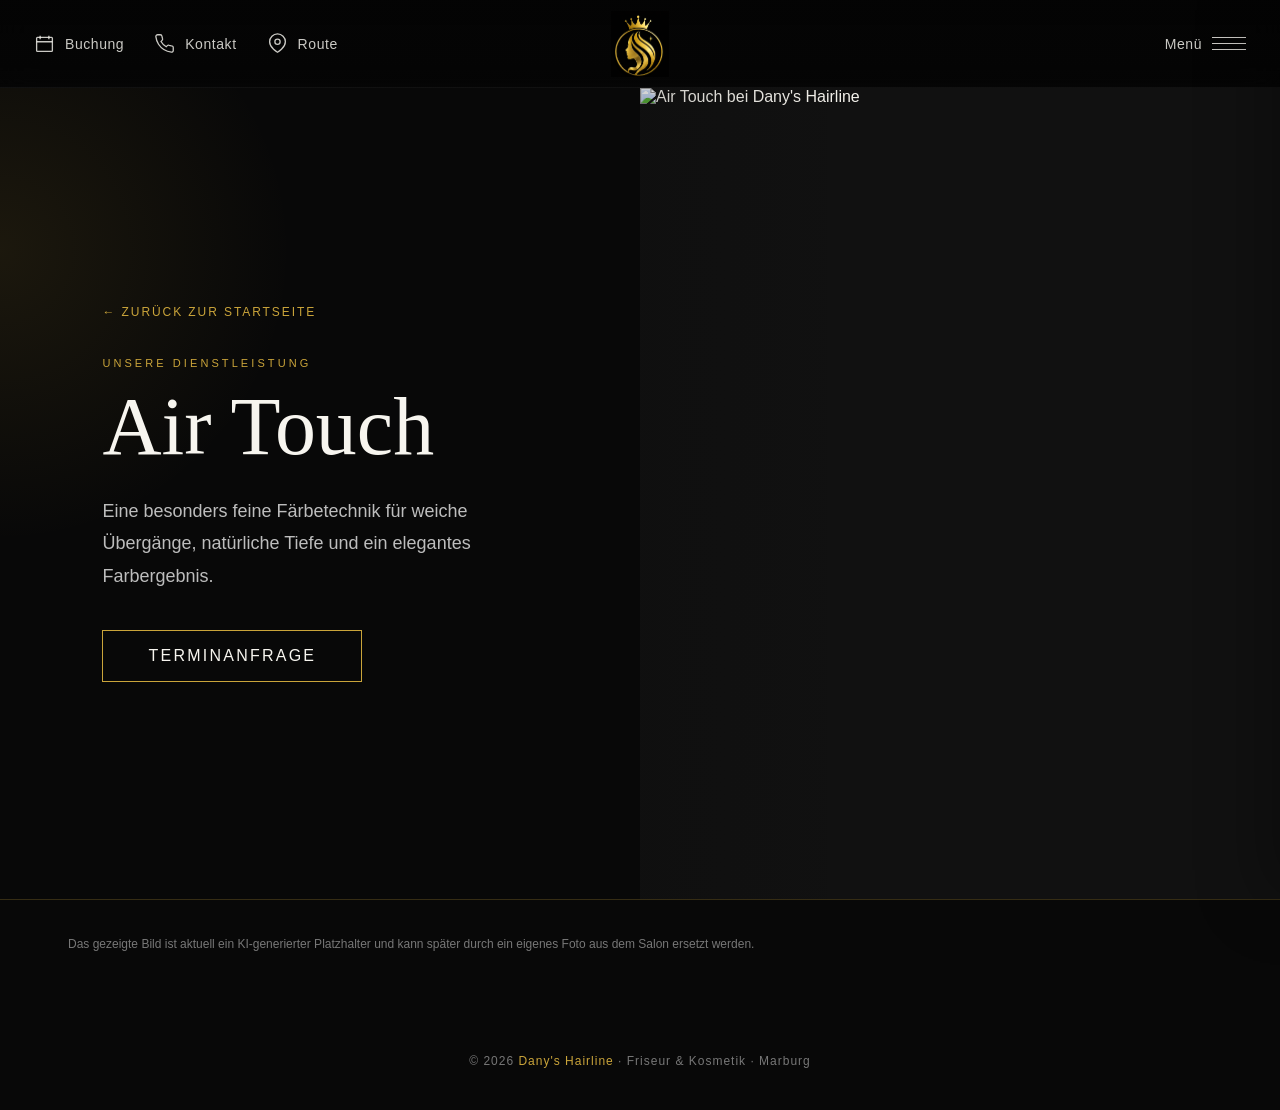
==== air-touch.html @ 47babd79 "fast alles neu!" ====
<!DOCTYPE html>
<html lang="de">
<head>
    <meta charset="UTF-8">
    <meta name="viewport" content="width=device-width, initial-scale=1.0">
    <meta name="description" content="Air Touch bei Dany's Hairline in Marburg.">
    <meta name="theme-color" content="#080808">
    <title>Air Touch | Dany's Hairline</title>
    <link rel="stylesheet" href="style.css">
</head>
<body id="top">
<header class="topbar">
        <nav class="nav-left" aria-label="Schnellzugriff">
            <button class="nav-action" id="bookingOpen" type="button" aria-label="Terminanfrage öffnen">
                <svg viewBox="0 0 24 24" fill="none" stroke="currentColor">
                    <rect x="3" y="5" width="18" height="16" rx="1"></rect>
                    <path d="M7 3v4M17 3v4M3 10h18"></path>
                </svg>
                <span>Buchung</span>
            </button>

            <a class="nav-action" href="tel:+4964211768777" aria-label="Kontakt anrufen">
                <svg viewBox="0 0 24 24" fill="none" stroke="currentColor">
                    <path d="M22 16.92v3a2 2 0 0 1-2.18 2 19.79 19.79 0 0 1-8.63-3.07 19.5 19.5 0 0 1-6-6A19.79 19.79 0 0 1 2.12 4.18 2 2 0 0 1 4.11 2h3a2 2 0 0 1 2 1.72c.12.9.33 1.78.62 2.63a2 2 0 0 1-.45 2.11L8 9.73a16 16 0 0 0 6 6l1.27-1.27a2 2 0 0 1 2.11-.45c.85.29 1.73.5 2.63.62A2 2 0 0 1 22 16.92z"></path>
                </svg>
                <span>Kontakt</span>
            </a>

            <a class="nav-action"
               href="https://www.google.com/maps/dir/?api=1&destination=Zwischenhausen+6%2C+35037+Marburg"
               target="_blank"
               rel="noopener"
               aria-label="Route öffnen">
                <svg viewBox="0 0 24 24" fill="none" stroke="currentColor">
                    <path d="M21 10c0 7-9 12-9 12S3 17 3 10a9 9 0 1 1 18 0z"></path>
                    <circle cx="12" cy="10" r="3"></circle>
                </svg>
                <span>Route</span>
            </a>
        </nav>

        <a class="brand-home" href="index.html" aria-label="Zur Startseite">
            <img src="logo-symbol.png" alt="Dany's Hairline Logo">
        </a>

        <nav class="nav-right" aria-label="Hauptmenü">
            <button class="menu-trigger" id="menuOpen" type="button" aria-label="Menü öffnen" aria-controls="sideMenu" aria-expanded="false">
                <span>Menü</span>
                <span class="hamburger" aria-hidden="true">
                    <span></span>
                    <span></span>
                    <span></span>
                </span>
            </button>
        </nav>
    </header>

<main class="service-page-main">
    <section class="service-hero">
        <div class="service-copy">
            <a class="service-back" href="index.html">← Zurück zur Startseite</a>
            <div class="service-kicker">Unsere Dienstleistung</div>
            <h1>Air Touch</h1>
            <p>Eine besonders feine Färbetechnik für weiche Übergänge, natürliche Tiefe und ein elegantes Farbergebnis.</p>
            <button class="service-cta" id="serviceBookingOpen" type="button">
                Terminanfrage
            </button>
        </div>

        <div class="service-visual">
            <img src="images/haarfarbe.jpg" alt="Air Touch bei Dany's Hairline">
        </div>
    </section>

    <div class="service-note">
        Das gezeigte Bild ist aktuell ein KI-generierter Platzhalter und kann später durch ein eigenes Foto aus dem Salon ersetzt werden.
    </div>
</main>




    <div class="booking-modal" id="bookingModal" aria-hidden="true">
        <div class="booking-card" role="dialog" aria-modal="true" aria-labelledby="bookingTitle">
            <button class="booking-close" id="bookingClose" type="button" aria-label="Schließen">×</button>

            <div class="booking-eyebrow">Dany's Hairline · Marburg</div>
            <h2 id="bookingTitle">Terminanfrage</h2>
            <p class="booking-intro">
                Wähle deine gewünschte Behandlung und deinen Wunschtermin.
                Der Termin ist erst verbindlich, sobald wir ihn dir bestätigt haben.
            </p>

            <form id="bookingForm">
                <div class="booking-grid">
                    <div class="booking-field full">
                        <label for="service">Dienstleistung *</label>
                        <select id="service" name="Dienstleistung" required>
                            <option value="" selected disabled>Bitte auswählen</option>
                            <option>Balayage</option>
                            <option>Air Touch</option>
                            <option>Babylights & Highlights</option>
                            <option>Extensions</option>
                            <option>Keratinbehandlung</option>
                            <option>Damen- & Herrenschnitt</option>
                            <option>Brautfrisuren & Styling</option>
                            <option>Make-up</option>
                            <option>Wimpernverlängerung</option>
                            <option>Microblading</option>
                            <option>Augenbrauen & Gesicht</option>
                            <option>Haarentfernung mit Fadentechnik</option>
                        </select>
                    </div>

                    <div class="booking-field">
                        <label for="bookingDate">Wunschdatum *</label>
                        <input id="bookingDate" name="Wunschdatum" type="date" required>
                    </div>

                    <div class="booking-field">
                        <label for="bookingTime">Wunschzeit *</label>
                        <input id="bookingTime" name="Wunschzeit" type="time" required>
                    </div>

                    <div class="booking-field">
                        <label for="customerName">Name *</label>
                        <input id="customerName" name="Name" type="text" autocomplete="name" required>
                    </div>

                    <div class="booking-field">
                        <label for="customerPhone">Telefon *</label>
                        <input id="customerPhone" name="Telefon" type="tel" autocomplete="tel" required>
                    </div>

                    <div class="booking-field full">
                        <label for="customerEmail">E-Mail *</label>
                        <input id="customerEmail" name="email" type="email" autocomplete="email" required>
                    </div>

                    <div class="booking-field full">
                        <label for="bookingMessage">Nachricht / Wünsche</label>
                        <textarea id="bookingMessage" name="Nachricht" placeholder="Optional, z. B. Haarlänge, gewünschtes Ergebnis oder weitere Hinweise"></textarea>
                    </div>

                    <input type="text" name="_honey" tabindex="-1" autocomplete="off" style="display:none">

                    <div class="booking-field full">
                        <label class="privacy-check">
                            <input type="checkbox" required>
                            <span>
                                Ich bin damit einverstanden, dass meine Angaben zur Bearbeitung meiner Terminanfrage verwendet werden.
                            </span>
                        </label>
                        <div class="booking-note">
                            Deine Anfrage wird an info@danyshairline.de gesendet. Eine Terminanfrage ist noch keine verbindliche Terminbestätigung.
                        </div>
                    </div>
                </div>

                <button class="booking-submit" id="bookingSubmit" type="submit">
                    Terminanfrage senden
                </button>

                <div class="booking-status" id="bookingStatus" aria-live="polite"></div>
            </form>
        </div>
    </div>


<div class="menu-backdrop" id="menuBackdrop" aria-hidden="true"></div>

    <aside class="menu-panel" id="sideMenu" aria-label="Menü">
        <div class="menu-head">
            <button class="menu-close" id="menuClose" type="button" aria-label="Menü schließen">
                <span>Schließen</span>
                <span class="close-icon" aria-hidden="true"></span>
            </button>
        </div>

        <div class="menu-content">
            <nav class="menu-main">
                <a class="menu-link" href="index.html#home">Willkommen</a>

                <button class="accordion-toggle" type="button" aria-expanded="false">
                    <span>Dany's Hairline</span>
                    <span class="plus" aria-hidden="true"></span>
                </button>
                <div class="submenu">
                    <div class="submenu-inner">
                        <a href="index.html#salon">Salon</a>
                        <a href="index.html#aktuelles">Aktuelles &amp; Events</a>
                        <a href="index.html#karriere">Karriere</a>
                    </div>
                </div>

                <button class="accordion-toggle" type="button" aria-expanded="false">
                    <span>Service</span>
                    <span class="plus" aria-hidden="true"></span>
                </button>
                <div class="submenu">
                    <div class="submenu-inner">
                        <a href="balayage.html">Balayage</a>
                        <a href="air-touch.html">Air Touch</a>
                        <a href="#babylights">Babylights &amp; Highlights</a>
                        <a href="extensions.html">Extensions</a>
                        <a href="keratinbehandlung.html">Keratinbehandlung</a>
                        <a href="#schnitte">Damen- &amp; Herrenschnitt</a>
                        <a href="#braut">Brautfrisuren &amp; Styling</a>
                        <a href="make-up.html">Make-up</a>
                        <a href="wimpernverlaengerung.html">Wimpernverlängerung</a>
                        <a href="microblading.html">Microblading</a>
                        <a href="#augenbrauen">Augenbrauen &amp; Gesicht</a>
                        <a href="fadentechnik.html">Haarentfernung mit Fadentechnik</a>
                    </div>
                </div>

                <a class="menu-link" href="index.html#kontakt">Kontakt</a>
            </nav>

            <div class="menu-divider"></div>

            <nav class="menu-secondary">
                <a href="index.html#impressum">Impressum</a>
                <a href="index.html#datenschutz">Datenschutzerklärung</a>
                <a href="https://www.instagram.com/danys_hairline/" target="_blank" rel="noopener">Instagram</a>
                <a href="#" aria-label="Facebook">Facebook</a>
                <a href="https://www.tiktok.com/@by_dany9" target="_blank" rel="noopener">TikTok</a>
            </nav>
        </div>
    </aside>

<footer>
        © 2026 <span>Dany's Hairline</span> · Friseur &amp; Kosmetik · Marburg
    </footer>

<script src="script.js"></script>
</body>
</html>
---- style.css ----
:root {
            --black: #080808;
            --black-soft: #111111;
            --gold: #caa43a;
            --gold-light: #e5c76a;
            --white: #f7f5ef;
            --muted: #a8a8a8;
            --line: rgba(202, 164, 58, 0.24);
        }

        * {
            box-sizing: border-box;
            margin: 0;
            padding: 0;
        }

        html {
            scroll-behavior: smooth;
        }

        body {
            width: 100%;
            min-height: 100%;
            background: var(--black);
            color: var(--white);
            font-family: "Helvetica Neue", Helvetica, Arial, sans-serif;
            overflow-x: hidden;
        }

        a {
            color: inherit;
            text-decoration: none;
        }

        button {
            font: inherit;
        }

        /* =========================
           TOP NAVIGATION
        ========================== */

        .topbar {
            position: fixed;
            inset: 0 0 auto 0;
            z-index: 1000;
            height: 88px;
            display: grid;
            grid-template-columns: 1fr auto 1fr;
            align-items: center;
            padding: 0 34px;
            background: linear-gradient(
                180deg,
                rgba(4,4,4,.94) 0%,
                rgba(4,4,4,.78) 75%,
                rgba(4,4,4,.54) 100%
            );
            border-bottom: 1px solid rgba(255,255,255,.05);
            backdrop-filter: blur(16px);
            -webkit-backdrop-filter: blur(16px);
        }

        .nav-left,
        .nav-right {
            display: flex;
            align-items: center;
            gap: 30px;
        }

        .nav-right {
            justify-content: flex-end;
        }

        .nav-action,
        .menu-trigger {
            display: inline-flex;
            align-items: center;
            gap: 10px;
            border: 0;
            background: none;
            color: rgba(247,245,239,.82);
            font-size: 14px;
            font-weight: 400;
            letter-spacing: .04em;
            cursor: pointer;
            transition: color .25s ease;
        }

        .nav-action:hover,
        .menu-trigger:hover {
            color: var(--gold-light);
        }

        .nav-action svg,
        .menu-trigger svg {
            width: 21px;
            height: 21px;
            stroke-width: 1.5;
        }

        .brand-home {
            display: flex;
            align-items: center;
            justify-content: center;
            width: 76px;
            height: 76px;
            transition: transform .3s ease, opacity .3s ease;
        }

        .brand-home:hover {
            transform: scale(1.04);
            opacity: .92;
        }

        .brand-home img {
            width: 66px;
            height: 66px;
            object-fit: contain;
            display: block;
        }

        .hamburger {
            display: inline-flex;
            flex-direction: column;
            justify-content: center;
            gap: 5px;
            width: 34px;
            height: 28px;
        }

        .hamburger span {
            display: block;
            height: 1px;
            width: 100%;
            background: currentColor;
            transition: transform .25s ease;
        }

        /* =========================
           HERO
        ========================== */

        .hero {
            width: 100%;
            min-height: 100vh;
            display: flex;
            align-items: center;
            justify-content: center;
            padding: 108px 20px 20px;
            background: #000;
        }

        .hero-picture {
            display: block;
            width: 100%;
            max-width: 1700px;
        }

        .hero-image {
            display: block;
            width: 100%;
            height: auto;
            opacity: 0;
            transform: translateY(35px) scale(.97);
            filter: blur(5px);
            animation: heroEntrance 1.5s cubic-bezier(.22,1,.36,1) forwards;
        }

        @keyframes heroEntrance {
            0% {
                opacity: 0;
                transform: translateY(35px) scale(.97);
                filter: blur(5px);
            }
            60% { opacity: 1; }
            100% {
                opacity: 1;
                transform: translateY(0) scale(1);
                filter: blur(0);
            }
        }

        /* =========================
           SIDE MENU
        ========================== */

        .menu-backdrop {
            position: fixed;
            inset: 0;
            z-index: 1090;
            background: rgba(0,0,0,.64);
            opacity: 0;
            visibility: hidden;
            transition: opacity .35s ease, visibility .35s ease;
        }

        .menu-panel {
            position: fixed;
            z-index: 1100;
            top: 0;
            right: 0;
            width: min(520px, 92vw);
            height: 100dvh;
            background: #f5f3ed;
            color: #121212;
            transform: translateX(100%);
            transition: transform .45s cubic-bezier(.22,1,.36,1);
            overflow-y: auto;
            box-shadow: -20px 0 60px rgba(0,0,0,.28);
        }

        body.menu-open {
            overflow: hidden;
        }

        body.menu-open .menu-backdrop {
            opacity: 1;
            visibility: visible;
        }

        body.menu-open .menu-panel {
            transform: translateX(0);
        }

        .menu-head {
            height: 88px;
            display: flex;
            align-items: center;
            justify-content: flex-end;
            gap: 12px;
            padding: 0 34px;
            border-bottom: 1px solid rgba(0,0,0,.09);
        }

        .menu-close {
            border: 0;
            background: none;
            display: inline-flex;
            align-items: center;
            gap: 12px;
            cursor: pointer;
            color: #111;
            font-size: 14px;
            letter-spacing: .04em;
        }

        .close-icon {
            position: relative;
            width: 30px;
            height: 30px;
        }

        .close-icon::before,
        .close-icon::after {
            content: "";
            position: absolute;
            top: 14px;
            left: 2px;
            width: 27px;
            height: 1px;
            background: #111;
        }

        .close-icon::before { transform: rotate(45deg); }
        .close-icon::after { transform: rotate(-45deg); }

        .menu-content {
            padding: 58px 74px 46px;
        }

        .menu-main {
            display: flex;
            flex-direction: column;
            gap: 7px;
        }

        .menu-link,
        .accordion-toggle {
            width: 100%;
            display: flex;
            align-items: center;
            justify-content: space-between;
            padding: 11px 0;
            border: 0;
            background: none;
            color: #111;
            font-size: 24px;
            font-weight: 400;
            letter-spacing: -.02em;
            text-align: left;
            cursor: pointer;
        }

        .menu-link:hover,
        .accordion-toggle:hover {
            color: #9a7620;
        }

        .accordion-toggle .plus {
            position: relative;
            width: 18px;
            height: 18px;
            flex: 0 0 18px;
            margin-left: 20px;
        }

        .accordion-toggle .plus::before,
        .accordion-toggle .plus::after {
            content: "";
            position: absolute;
            background: currentColor;
            transition: transform .28s ease;
        }

        .accordion-toggle .plus::before {
            width: 16px;
            height: 1px;
            left: 1px;
            top: 8px;
        }

        .accordion-toggle .plus::after {
            width: 1px;
            height: 16px;
            top: 1px;
            left: 8px;
        }

        .accordion-toggle[aria-expanded="true"] .plus::after {
            transform: rotate(90deg);
        }

        .submenu {
            max-height: 0;
            overflow: hidden;
            transition: max-height .4s ease;
        }

        .submenu-inner {
            padding: 4px 0 16px 20px;
            display: flex;
            flex-direction: column;
        }

        .submenu a {
            padding: 8px 0;
            color: #626262;
            font-size: 15px;
            line-height: 1.4;
            transition: color .2s ease, transform .2s ease;
        }

        .submenu a:hover {
            color: #9a7620;
            transform: translateX(4px);
        }

        .menu-divider {
            height: 1px;
            background: rgba(0,0,0,.11);
            margin: 42px -74px 36px;
        }

        .menu-secondary {
            display: flex;
            flex-direction: column;
            gap: 15px;
        }

        .menu-secondary a {
            font-size: 15px;
            color: #242424;
        }

        .menu-secondary a:hover {
            color: #9a7620;
        }

        /* =========================
           PLACEHOLDER SECTIONS
        ========================== */

        .section {
            max-width: 1200px;
            margin: 0 auto;
            padding: 110px 28px;
            border-top: 1px solid var(--line);
        }

        .section-kicker {
            color: var(--gold);
            text-transform: uppercase;
            font-size: 12px;
            letter-spacing: .28em;
            margin-bottom: 14px;
        }

        .section h2 {
            font-family: Georgia, "Times New Roman", serif;
            font-size: clamp(38px, 5vw, 68px);
            font-weight: 400;
            line-height: 1;
            margin-bottom: 24px;
        }

        .section p {
            max-width: 720px;
            color: #bdbdbd;
            font-size: 17px;
            line-height: 1.8;
        }

        footer {
            padding: 30px 20px 42px;
            text-align: center;
            color: #777;
            font-size: 12px;
            letter-spacing: 1px;
        }

        footer span {
            color: var(--gold);
        }

        /* =========================
           MOBILE
        ========================== */

        @media (max-width: 850px) {
            .topbar {
                height: 72px;
                padding: 0 16px;
                grid-template-columns: 1fr auto 1fr;
            }

            .nav-left {
                gap: 18px;
            }

            .nav-left .nav-action:nth-child(2),
            .nav-left .nav-action:nth-child(3) {
                display: none;
            }

            .nav-action,
            .menu-trigger {
                font-size: 0;
                gap: 0;
            }

            .nav-action svg,
            .menu-trigger svg {
                width: 23px;
                height: 23px;
            }

            .menu-trigger .hamburger {
                width: 29px;
            }

            .brand-home {
                width: 62px;
                height: 62px;
            }

            .brand-home img {
                width: 52px;
                height: 52px;
            }

            .hero {
                min-height: auto;
                padding: 82px 0 0;
            }

            .hero-picture {
                width: 100%;
                max-width: none;
            }

            .hero-image {
                width: 100%;
            }

            .menu-head {
                height: 72px;
                padding: 0 22px;
            }

            .menu-content {
                padding: 38px 28px 36px;
            }

            .menu-link,
            .accordion-toggle {
                font-size: 22px;
            }

            .menu-divider {
                margin-left: -28px;
                margin-right: -28px;
            }
        }

        @media (max-width: 430px) {
            .nav-left {
                gap: 13px;
            }

            .section {
                padding: 80px 22px;
            }
        }

        @media (prefers-reduced-motion: reduce) {
            .hero-image {
                animation: none;
                opacity: 1;
                transform: none;
                filter: none;
            }

            .menu-panel,
            .menu-backdrop,
            .submenu {
                transition: none;
            }
        }

        /* =========================
           BOOKING MODAL
        ========================== */

        .booking-modal {
            position: fixed;
            inset: 0;
            z-index: 1300;
            display: grid;
            place-items: center;
            padding: 24px;
            background: rgba(0,0,0,.72);
            backdrop-filter: blur(10px);
            -webkit-backdrop-filter: blur(10px);
            opacity: 0;
            visibility: hidden;
            transition: opacity .3s ease, visibility .3s ease;
        }

        .booking-modal.open {
            opacity: 1;
            visibility: visible;
        }

        .booking-card {
            position: relative;
            width: min(760px, 100%);
            max-height: 92dvh;
            overflow-y: auto;
            border: 1px solid rgba(202,164,58,.34);
            background:
                radial-gradient(circle at top right, rgba(202,164,58,.08), transparent 34%),
                linear-gradient(180deg, #121212 0%, #090909 100%);
            box-shadow: 0 30px 90px rgba(0,0,0,.5);
            padding: 42px;
        }

        .booking-close {
            position: absolute;
            top: 18px;
            right: 18px;
            width: 40px;
            height: 40px;
            border: 1px solid rgba(202,164,58,.34);
            background: transparent;
            color: var(--gold-light);
            cursor: pointer;
            font-size: 26px;
            line-height: 1;
        }

        .booking-eyebrow {
            color: var(--gold);
            text-transform: uppercase;
            letter-spacing: .28em;
            font-size: 11px;
            margin-bottom: 12px;
        }

        .booking-card h2 {
            font-family: Georgia, "Times New Roman", serif;
            font-size: clamp(34px, 5vw, 54px);
            font-weight: 400;
            line-height: 1;
            margin-bottom: 16px;
        }

        .booking-intro {
            max-width: 610px;
            color: #bdbdbd;
            line-height: 1.7;
            margin-bottom: 30px;
        }

        .booking-grid {
            display: grid;
            grid-template-columns: 1fr 1fr;
            gap: 18px;
        }

        .booking-field {
            display: flex;
            flex-direction: column;
            gap: 8px;
        }

        .booking-field.full {
            grid-column: 1 / -1;
        }

        .booking-field label {
            color: #e3dcc7;
            font-size: 12px;
            letter-spacing: .08em;
            text-transform: uppercase;
        }

        .booking-field input,
        .booking-field select,
        .booking-field textarea {
            width: 100%;
            border: 1px solid rgba(202,164,58,.28);
            border-radius: 0;
            background: #0b0b0b;
            color: #f8f4e8;
            padding: 14px 15px;
            outline: none;
            font: inherit;
            transition: border-color .2s ease, box-shadow .2s ease;
        }

        .booking-field textarea {
            min-height: 110px;
            resize: vertical;
        }

        .booking-field input:focus,
        .booking-field select:focus,
        .booking-field textarea:focus {
            border-color: var(--gold);
            box-shadow: 0 0 0 3px rgba(202,164,58,.08);
        }

        .booking-note {
            color: #8d8d8d;
            font-size: 12px;
            line-height: 1.6;
            margin-top: 4px;
        }

        .privacy-check {
            display: flex;
            gap: 10px;
            align-items: flex-start;
            margin-top: 4px;
            color: #b7b7b7;
            font-size: 12px;
            line-height: 1.6;
        }

        .privacy-check input {
            margin-top: 3px;
            accent-color: var(--gold);
        }

        .booking-submit {
            margin-top: 24px;
            width: 100%;
            border: 1px solid var(--gold);
            background: linear-gradient(180deg, #d4b04d, #a98428);
            color: #090909;
            padding: 15px 18px;
            font-weight: 600;
            letter-spacing: .08em;
            text-transform: uppercase;
            cursor: pointer;
            transition: transform .2s ease, filter .2s ease;
        }

        .booking-submit:hover {
            transform: translateY(-1px);
            filter: brightness(1.06);
        }

        .booking-submit:disabled {
            opacity: .55;
            cursor: wait;
            transform: none;
        }

        .booking-status {
            display: none;
            margin-top: 18px;
            padding: 14px 16px;
            border: 1px solid rgba(202,164,58,.28);
            color: #e8dfc3;
            line-height: 1.6;
            font-size: 14px;
        }

        .booking-status.show {
            display: block;
        }

        @media (max-width: 650px) {
            .booking-modal {
                padding: 10px;
            }

            .booking-card {
                padding: 34px 20px 24px;
                max-height: 96dvh;
            }

            .booking-grid {
                grid-template-columns: 1fr;
            }

            .booking-field.full {
                grid-column: auto;
            }
        }
.contact-grid {
    display: grid;
    grid-template-columns: repeat(3, 1fr);
    gap: 1px;
    margin-top: 50px;
    border-top: 1px solid var(--line);
    border-bottom: 1px solid var(--line);
}

.contact-item {
    display: flex;
    flex-direction: column;
    gap: 12px;
    padding: 32px 28px;
    border-right: 1px solid var(--line);
    transition: background .3s ease;
}

.contact-item:last-child {
    border-right: none;
}

a.contact-item:hover {
    background: rgba(202, 164, 58, .06);
}

.contact-label {
    color: var(--gold);
    font-size: 11px;
    letter-spacing: .22em;
    text-transform: uppercase;
}

.contact-value {
    color: var(--white);
    font-family: Georgia, "Times New Roman", serif;
    font-size: 20px;
    line-height: 1.5;
}

@media (max-width: 750px) {
    .contact-grid {
        grid-template-columns: 1fr;
    }

    .contact-item {
        border-right: none;
        border-bottom: 1px solid var(--line);
    }

    .contact-item:last-child {
        border-bottom: none;
    }
}


/* =========================
   CLICKABLE HERO CTA
========================= */

.hero {
    position: relative;
}

.hero-booking-hotspot {
    position: absolute;
    z-index: 5;
    left: 5.4%;
    top: 74.3%;
    width: 23%;
    height: 8.5%;
    border: 0;
    background: transparent;
    cursor: pointer;
}

.hero-booking-hotspot:focus-visible {
    outline: 2px solid var(--gold-light);
    outline-offset: 3px;
}

/* =========================
   SERVICE DETAIL PAGES
========================= */

.service-page-main {
    min-height: 100vh;
    padding-top: 88px;
    background: var(--black);
}

.service-hero {
    min-height: calc(100vh - 88px);
    display: grid;
    grid-template-columns: minmax(0, 1fr) minmax(420px, 1fr);
    align-items: stretch;
    border-bottom: 1px solid var(--line);
}

.service-copy {
    display: flex;
    flex-direction: column;
    justify-content: center;
    padding: clamp(60px, 8vw, 130px);
    background:
        radial-gradient(circle at 0% 20%, rgba(202,164,58,.10), transparent 32%),
        #080808;
}

.service-back {
    display: inline-flex;
    align-items: center;
    gap: 10px;
    width: fit-content;
    color: var(--gold);
    font-size: 12px;
    letter-spacing: .16em;
    text-transform: uppercase;
    margin-bottom: 38px;
}

.service-back:hover {
    color: var(--gold-light);
}

.service-kicker {
    color: var(--gold);
    text-transform: uppercase;
    letter-spacing: .28em;
    font-size: 11px;
    margin-bottom: 18px;
}

.service-copy h1 {
    font-family: Georgia, "Times New Roman", serif;
    font-weight: 400;
    font-size: clamp(48px, 6.4vw, 94px);
    line-height: .98;
    max-width: 760px;
    margin-bottom: 28px;
}

.service-copy p {
    color: #bdbdbd;
    font-size: 18px;
    line-height: 1.8;
    max-width: 650px;
}

.service-cta {
    margin-top: 38px;
    width: fit-content;
    min-width: 260px;
    border: 1px solid var(--gold);
    background: transparent;
    color: var(--white);
    padding: 16px 25px;
    text-transform: uppercase;
    letter-spacing: .14em;
    cursor: pointer;
    transition: background .25s ease, color .25s ease, transform .25s ease;
}

.service-cta:hover {
    background: var(--gold);
    color: #090909;
    transform: translateY(-2px);
}

.service-visual {
    position: relative;
    min-height: 650px;
    overflow: hidden;
    background: #111;
}

.service-visual::after {
    content: "";
    position: absolute;
    inset: 0;
    background: linear-gradient(90deg, rgba(8,8,8,.18), transparent 35%);
    pointer-events: none;
}

.service-visual img {
    width: 100%;
    height: 100%;
    min-height: inherit;
    object-fit: cover;
    display: block;
}

.service-note {
    max-width: 1200px;
    margin: 0 auto;
    padding: 34px 28px 70px;
    color: #777;
    font-size: 12px;
    line-height: 1.7;
}

@media (max-width: 850px) {
    .hero-booking-hotspot {
        left: 22%;
        top: 86.8%;
        width: 57%;
        height: 6.2%;
    }

    .service-page-main {
        padding-top: 72px;
    }

    .service-hero {
        min-height: auto;
        grid-template-columns: 1fr;
    }

    .service-copy {
        padding: 64px 24px 50px;
        order: 2;
    }

    .service-copy h1 {
        font-size: clamp(44px, 15vw, 70px);
    }

    .service-copy p {
        font-size: 16px;
    }

    .service-visual {
        min-height: 54vh;
        order: 1;
    }

    .service-back {
        margin-bottom: 28px;
    }

    .service-cta {
        width: 100%;
        text-align: center;
    }
}
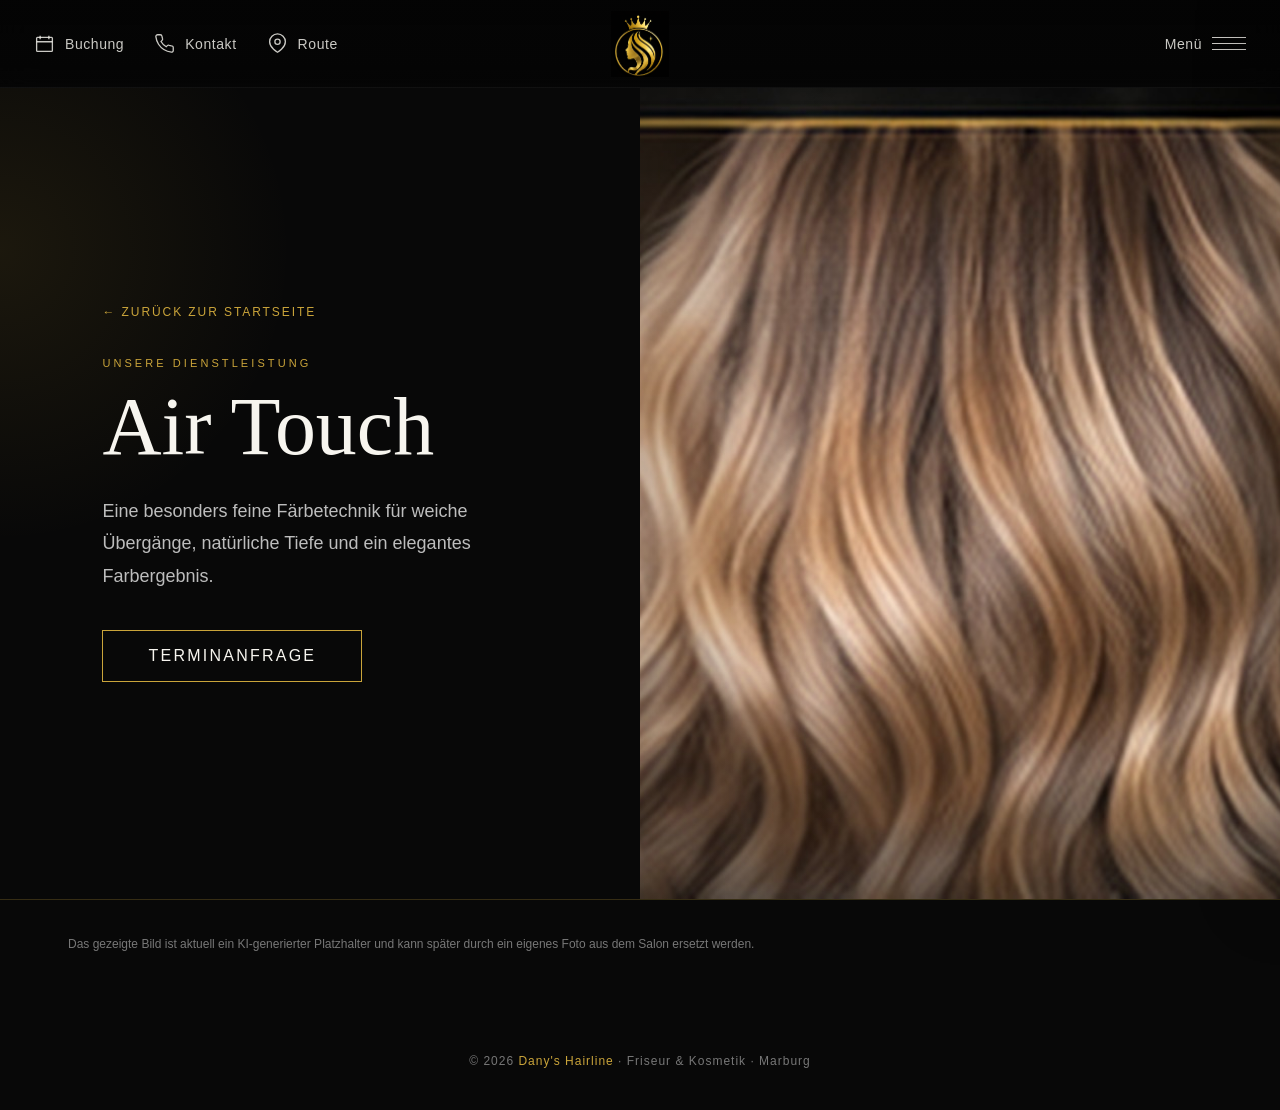
==== commit 9943c004: "Add files via upload" ====
--- a/air-touch.html
+++ b/air-touch.html
@@ -68,7 +68,7 @@
         </div>
 
         <div class="service-visual">
-            <img src="images/haarfarbe.jpg" alt="Air Touch bei Dany's Hairline">
+            <img src="haarfarbe.jpg" alt="Air Touch bei Dany's Hairline">
         </div>
     </section>
 
